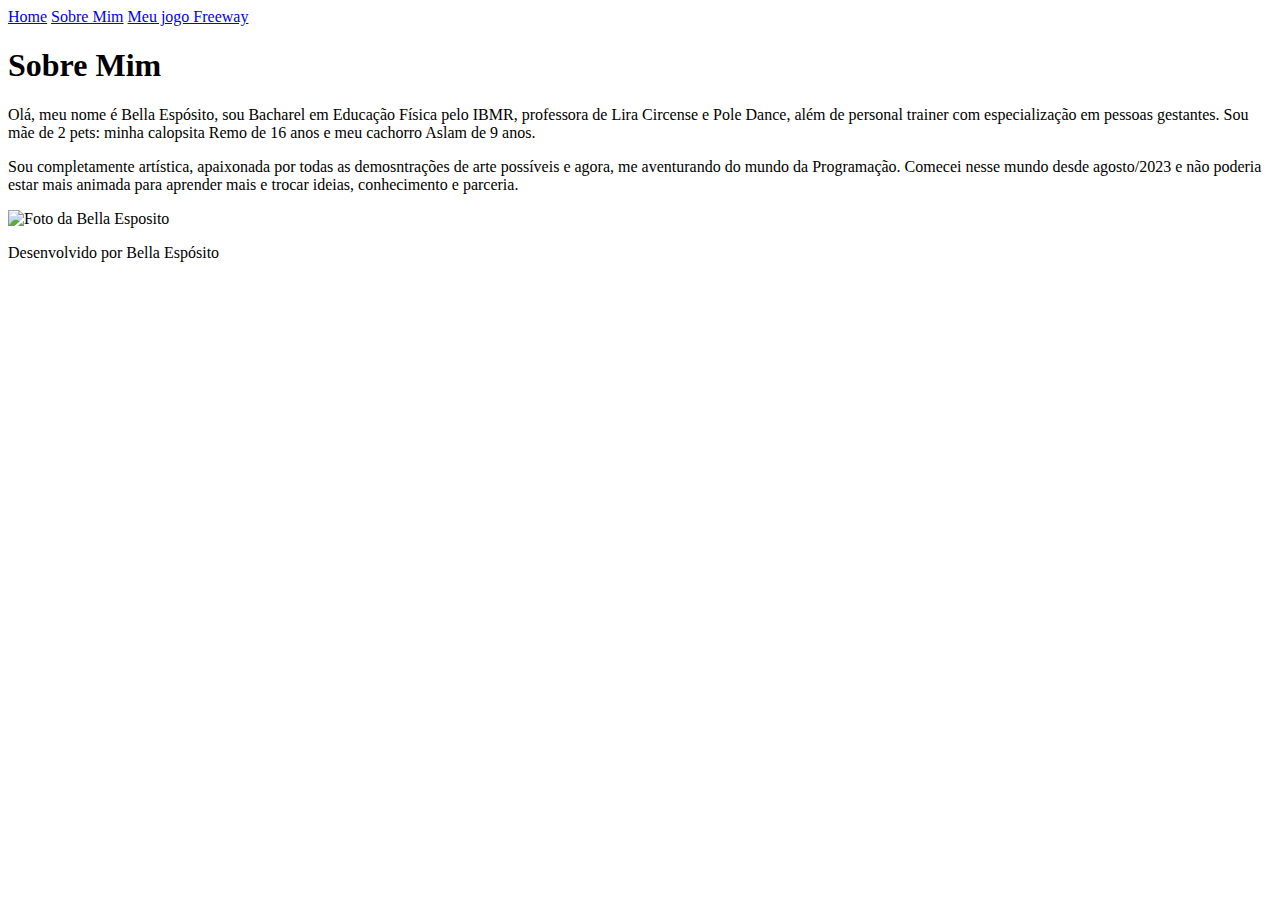
==== about.html @ be23117a "Add files via upload" ====
<!DOCTYPE html>
<html lang="pt-br">
<head>
    <meta charset="UTF-8">
    <meta name="viewport" content="width=device-width, initial-scale=1.0">
    <title>Sobre Mim</title>
    <link rel="stylesheet" href="./styles/style.css">
</head>
<body>
    <header class="cabecalho">
        <nav class="cabecalho__menu">
            <a class="cabecalho__menu__link" href="index.html">Home</a>
            <a class="cabecalho__menu__link" href="about.html">Sobre Mim</a>
            <a class="cabecalho__menu__link" href="https://editor.p5js.org/Bellaesp/full/6p_Jgpvun">Meu jogo Freeway</a>
        </nav>
    </header>

    <main class="apresentacao">
        <section class="apresentacao__conteudo">
            <h1 class="apresentacao__conteudo__titulo"> Sobre Mim </h1>
            <p class="apresentacao__conteudo__texto">
                Olá, meu nome é Bella Espósito, sou Bacharel em Educação Física pelo IBMR, professora de Lira Circense e Pole Dance, além de personal trainer com especialização em pessoas gestantes. Sou mãe de 2 pets: minha calopsita Remo de 16 anos e meu cachorro Aslam de 9 anos.</p>
            <p class="apresentacao__conteudo__texto">
                Sou completamente artística, apaixonada por todas as demosntrações de arte possíveis e agora, me aventurando do mundo da Programação.
                Comecei nesse mundo desde agosto/2023 e não poderia estar mais animada para aprender mais e trocar ideias, conhecimento e parceria.
            </p>
            
        </section>
        <img class="imagemprincipal" src="./assets/imagem.jpg" alt="Foto da Bella Esposito">
    </main>

    <footer class="rodape">
        <p> Desenvolvido por Bella Espósito</p>
    </footer>
</body>
</html>
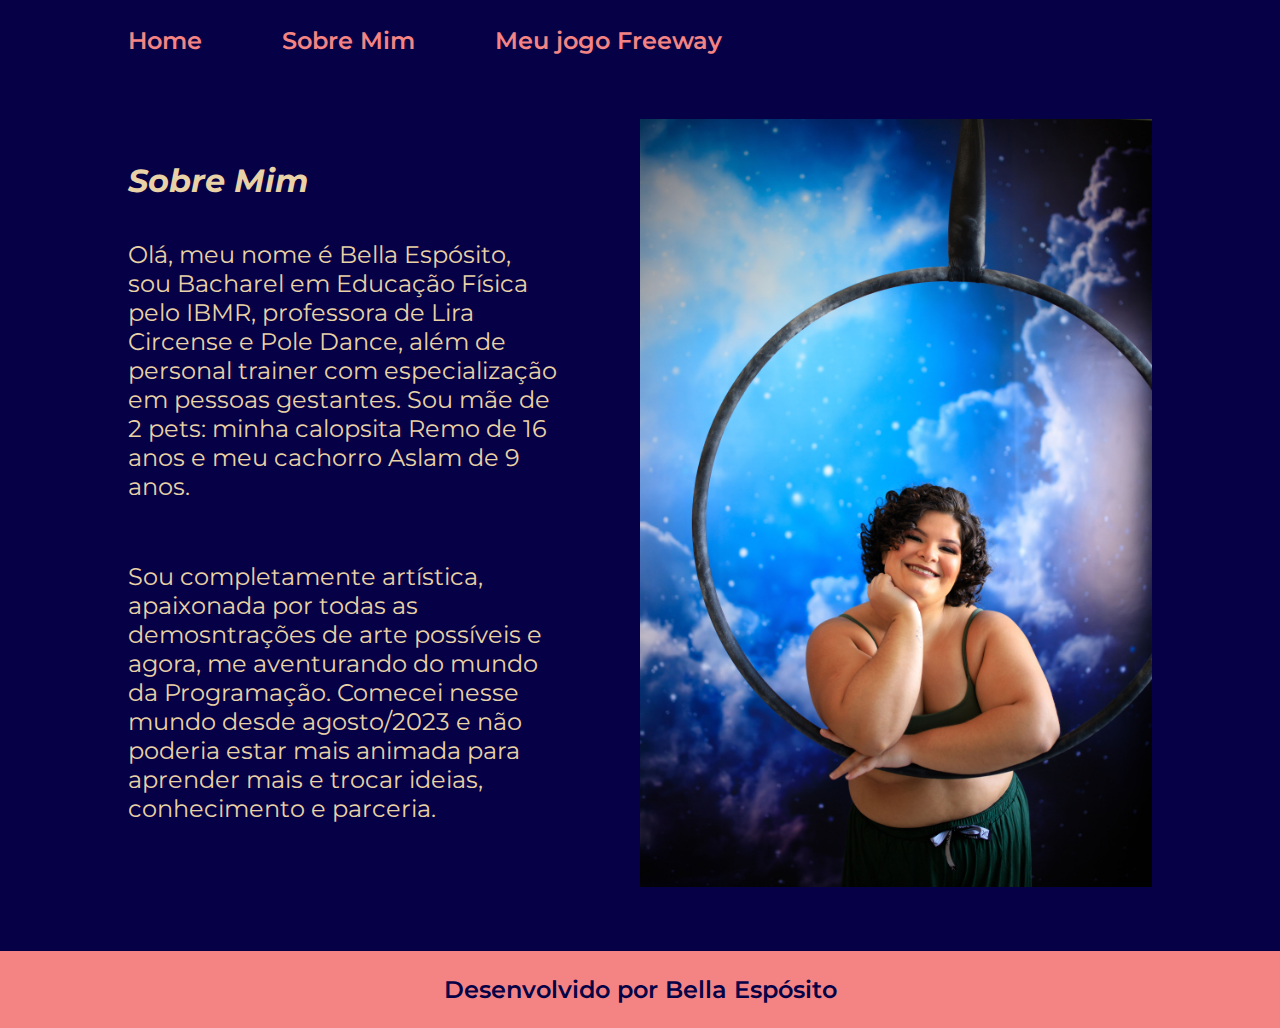
==== commit 972596e5: "Add files via upload" ====
--- a/about.html
+++ b/about.html
@@ -26,7 +26,7 @@
             </p>
             
         </section>
-        <img class="imagemprincipal" src="./assets/imagem.jpg" alt="Foto da Bella Esposito">
+        <img class="apresentacao__imagem" src="./assets/imagem.jpg" alt="Foto da Bella Esposito">
     </main>
 
     <footer class="rodape">
--- a/styles/style.css
+++ b/styles/style.css
@@ -0,0 +1,152 @@
+@import url('https://fonts.googleapis.com/css2?family=Lora:ital,wght@1,500&display=swap');
+@import url('https://fonts.googleapis.com/css2?family=Lora:ital,wght@1,500&family=Montserrat:wght@500;600&display=swap');
+
+:root {
+    --cor-fundo: #060047;
+    --cor-texto: #E8D2A6;
+    --cor-destaque: #F48484;
+    --cor-hover: #F55050;
+
+    --fonte-principal: 'Lora', serif;
+    --fonte-secundária: 'Montserrat', sans-serif;
+}
+
+* {
+    margin: 0;
+    padding: 0;
+}
+
+body {
+    box-sizing: border-box;
+    background-color: var(--cor-fundo);
+    color: var(--cor-texto);
+}
+
+.cabecalho {
+    padding: 2% 0% 0% 10%;
+}
+
+.cabecalho__menu {
+    display: flex;
+    gap: 80px;
+}
+
+.cabecalho__menu__link {
+    font-family: var(--fonte-secundária);
+    font-size: 1.5rem;
+    font-weight: 600;
+    color: var(--cor-destaque);
+    text-decoration: none;
+}
+
+.cabecalho__menu__link:hover {
+    color: var(--cor-hover);
+}
+
+.apresentacao {
+    padding: 5% 10%;
+    display: flex;
+    align-items: center;
+    justify-content: space-between;
+    gap: 82px;
+}
+
+.apresentacao__imagem {
+    width: 50%;
+    }
+
+.apresentacao__conteudo {
+    width: 50%;
+    display: flex;
+    flex-direction: column;
+    gap: 40px;
+}
+
+.apresentacao__conteudo__titulo {
+    font-size: 2rem;
+    font-family: var(--fonte-secundária);
+    font-style: italic;
+}
+
+.destaque-titulo {
+    color: var(--cor-destaque);
+    padding: 9.5px;
+}
+
+.destaque-titulo:hover {
+    color: var(--cor-hover);
+}
+
+.apresentacao__conteudo__texto {
+    font-size: 1.5rem;
+    font-family: var(--fonte-secundária);
+    padding-bottom: 05%;
+}
+
+.apresentacao__links {
+    display: flex;
+    flex-direction: column;
+    align-items: center;
+    justify-content: space-between;
+    gap: 32px;
+}
+
+.apresentacao__links__subtitulo {
+    font-family: var(--fonte-secundária);
+    font-weight: 500;
+    font-size: 1.5rem;
+}
+
+.apresentacao__links__link {
+    display: flex;
+    justify-content: center;
+    gap: 16px;
+    border: 2px solid var(--cor-destaque);
+    width: 40%;
+    text-align: center;
+    border-radius: 8px;
+    font-size: 1.2rem;
+    font-weight: 600;
+    padding: 2% 0;
+    text-decoration: none;
+    color: var(--cor-texto);
+    font-family: var(--fonte-secundária);
+}
+
+.apresentacao__links__link:hover {
+
+    background-color: var(--cor-hover);
+}
+
+
+.rodape {
+    color: var(--cor-fundo);
+    background-color: var(--cor-destaque);
+    padding: 24px;
+    text-align: center;
+    font-family: var(--fonte-secundária);
+    font-weight: 600;
+    font-size: 1.5rem;
+
+}
+
+@media (max-width: 1150px) {
+    
+    .cabecalho {
+        padding: 6%;
+    }
+
+    .cabecalho__menu {
+        justify-content: center;
+    }
+    
+    .apresentacao{
+        flex-direction: column-reverse;
+        padding: 3%;
+    }
+
+    .apresentacao__conteudo {
+        width: auto;
+    }
+    
+}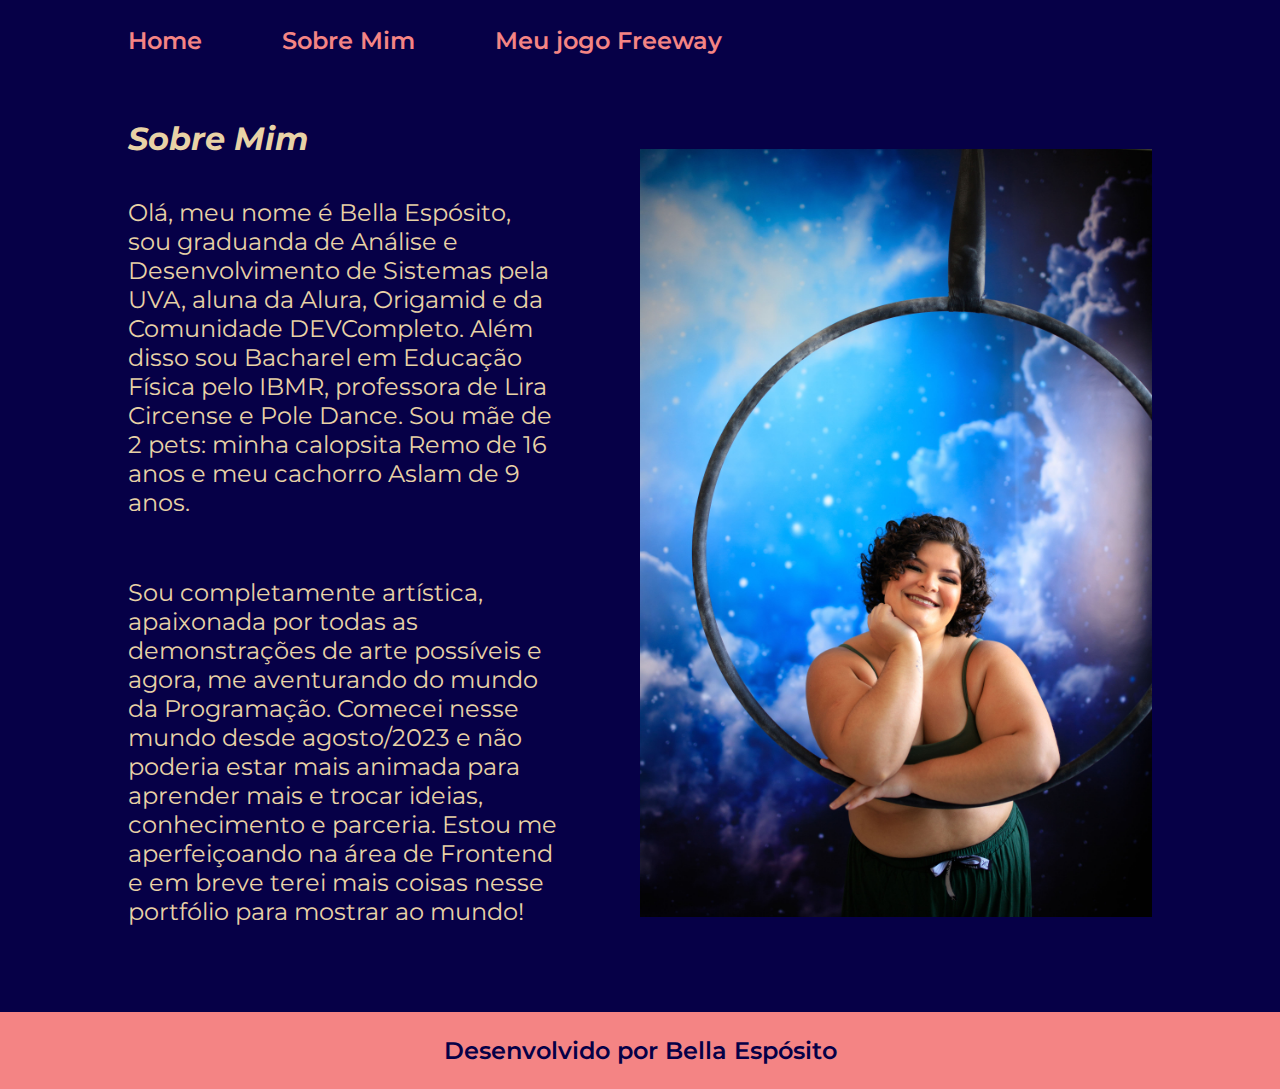
==== commit 1e64bce3: "Update about.html" ====
--- a/about.html
+++ b/about.html
@@ -19,10 +19,11 @@
         <section class="apresentacao__conteudo">
             <h1 class="apresentacao__conteudo__titulo"> Sobre Mim </h1>
             <p class="apresentacao__conteudo__texto">
-                Olá, meu nome é Bella Espósito, sou Bacharel em Educação Física pelo IBMR, professora de Lira Circense e Pole Dance, além de personal trainer com especialização em pessoas gestantes. Sou mãe de 2 pets: minha calopsita Remo de 16 anos e meu cachorro Aslam de 9 anos.</p>
+                Olá, meu nome é Bella Espósito, sou graduanda de Análise e Desenvolvimento de Sistemas pela UVA, aluna da Alura, Origamid e da Comunidade DEVCompleto. Além disso sou Bacharel em Educação Física pelo IBMR, professora de Lira Circense e Pole Dance. Sou mãe de 2 pets: minha calopsita Remo de 16 anos e meu cachorro Aslam de 9 anos.</p>
             <p class="apresentacao__conteudo__texto">
-                Sou completamente artística, apaixonada por todas as demosntrações de arte possíveis e agora, me aventurando do mundo da Programação.
+                Sou completamente artística, apaixonada por todas as demonstrações de arte possíveis e agora, me aventurando do mundo da Programação.
                 Comecei nesse mundo desde agosto/2023 e não poderia estar mais animada para aprender mais e trocar ideias, conhecimento e parceria.
+                Estou me aperfeiçoando na área de Frontend e em breve terei mais coisas nesse portfólio para mostrar ao mundo!
             </p>
             
         </section>
@@ -33,4 +34,4 @@
         <p> Desenvolvido por Bella Espósito</p>
     </footer>
 </body>
-</html>+</html>
--- a/styles/style.css
+++ b/styles/style.css
@@ -139,6 +139,10 @@
     .cabecalho__menu {
         justify-content: center;
     }
+
+    .cabecalho__menu__link {
+        font-size: 1rem;
+    }
     
     .apresentacao{
         flex-direction: column-reverse;
